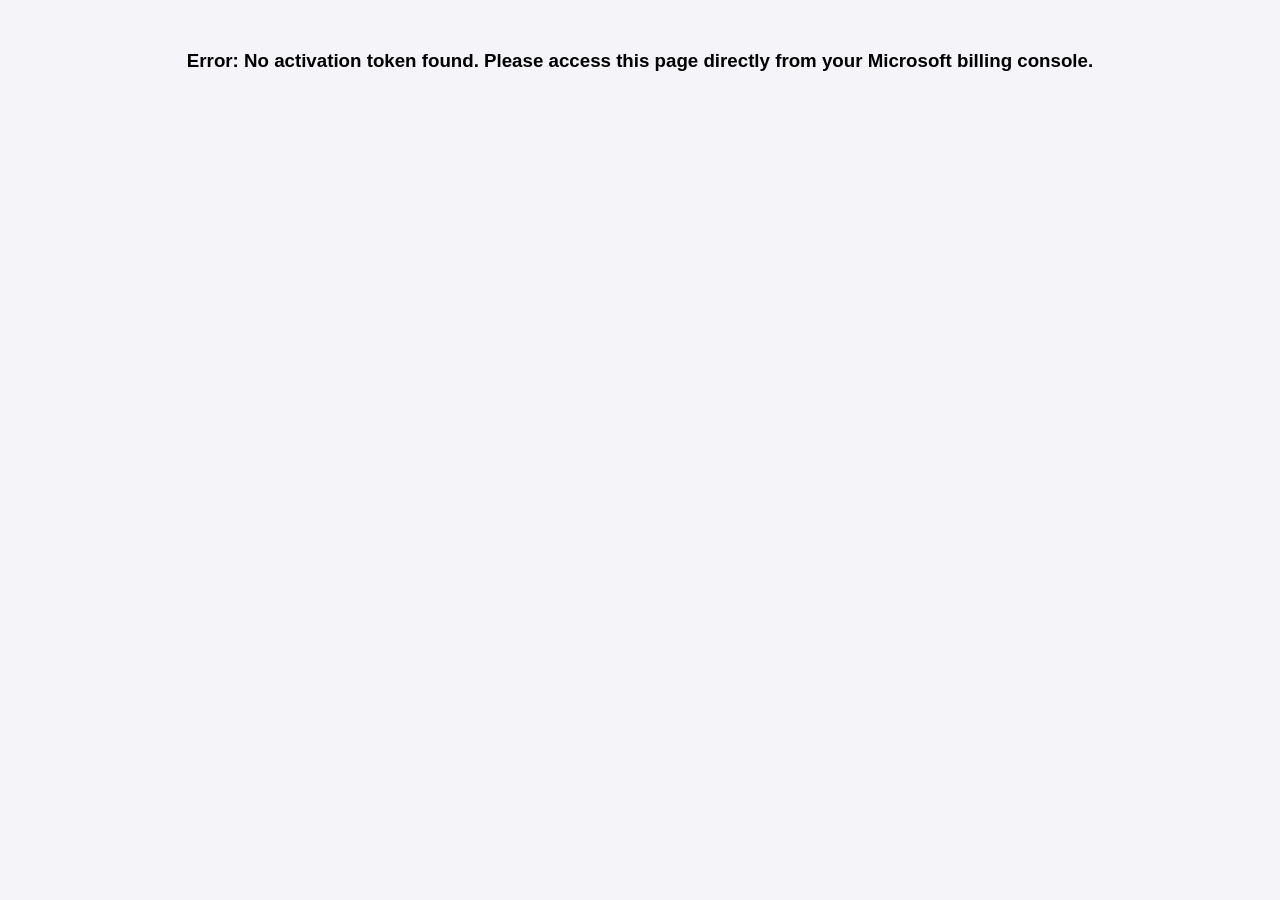
==== activate.html @ 7dcb99c1 "Add activation page for VoiceNavigator application" ====
<!DOCTYPE html>
<html>
<head>
    <title>Activate VoiceNavigator</title>
    <style>
        body { font-family: Arial, sans-serif; text-align: center; margin-top: 50px; background-color: #f4f4f9; }
        .card { background: white; padding: 30px; display: inline-block; border-radius: 8px; box-shadow: 0 4px 6px rgba(0,0,0,0.1); }
        .btn { display: inline-block; padding: 12px 24px; background: #0078d4; color: white; text-decoration: none; border-radius: 4px; font-weight: bold; margin-top: 20px; }
    </style>
</head>
<body>
    <div class="card">
        <h2>Thank you for purchasing VoiceNavigator!</h2>
        <p>Click below to launch your desktop application and automatically generate your <strong>license.txt</strong> file.</p>
        
        <!-- This button triggers a local deep link back to your app -->
        <a id="activationLink" href="#" class="btn">Launch App to Activate</a>
    </div>

    <script>
        // Extract the token parameter from the URL query string
        const urlParams = new URLSearchParams(window.location.search);
        const token = urlParams.get('x-ms-marketplace-token');

        if (token) {
            // Pass the token seamlessly into your desktop app via a custom protocol
            document.getElementById('activationLink').href = `voicenavigator://activate?token=${token}`;
        } else {
            document.body.innerHTML = "<h3>Error: No activation token found. Please access this page directly from your Microsoft billing console.</h3>";
        }
    </script>
</body>
</html>
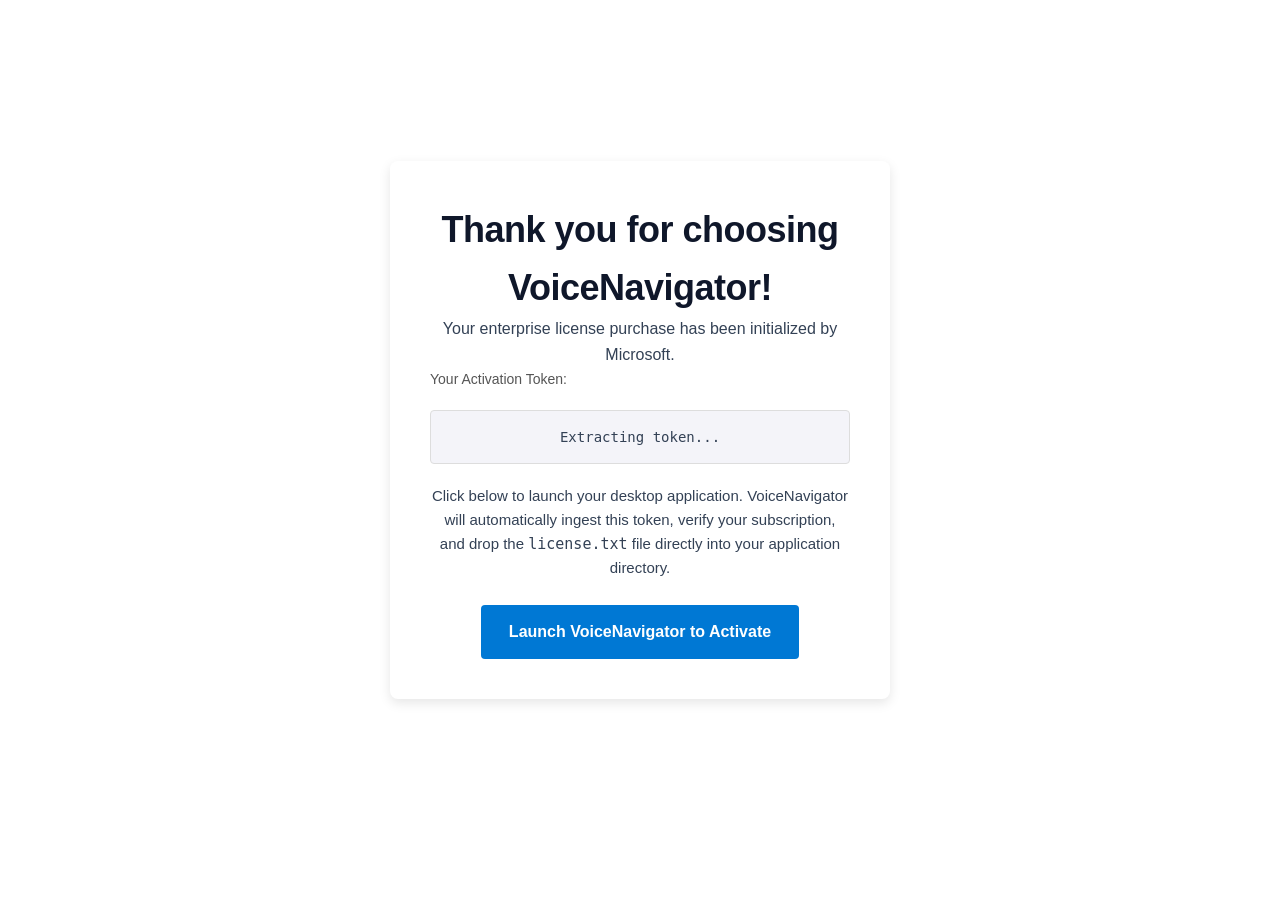
==== commit 3ab9096d: "Refactor activation page layout and styles" ====
--- a/activate.html
+++ b/activate.html
@@ -1,33 +1,82 @@
 <!DOCTYPE html>
-<html>
+<html lang="en">
 <head>
+    <meta charset="UTF-8">
+    <meta name="viewport" content="width=device-width, initial-scale=1.0">
     <title>Activate VoiceNavigator</title>
+    <link rel="stylesheet" href="style.css">
     <style>
-        body { font-family: Arial, sans-serif; text-align: center; margin-top: 50px; background-color: #f4f4f9; }
-        .card { background: white; padding: 30px; display: inline-block; border-radius: 8px; box-shadow: 0 4px 6px rgba(0,0,0,0.1); }
-        .btn { display: inline-block; padding: 12px 24px; background: #0078d4; color: white; text-decoration: none; border-radius: 4px; font-weight: bold; margin-top: 20px; }
+        /* Minimal layout overrides to center the card on the screen */
+        .activation-container {
+            display: flex;
+            justify-content: center;
+            align-items: center;
+            min-height: 80vh;
+            padding: 20px;
+        }
+        .activation-card {
+            background: #ffffff;
+            padding: 40px;
+            max-width: 500px;
+            width: 100%;
+            border-radius: 8px;
+            box-shadow: 0 4px 12px rgba(0, 0, 0, 0.1);
+            text-align: center;
+        }
+        .token-box {
+            background: #f4f4f9;
+            padding: 15px;
+            border: 1px solid #ddd;
+            border-radius: 4px;
+            word-break: break-all;
+            font-family: monospace;
+            font-size: 14px;
+            margin: 20px 0;
+            max-height: 100px;
+            overflow-y: auto;
+        }
+        .action-button {
+            display: inline-block;
+            background-color: #0078d4;
+            color: #fff;
+            padding: 14px 28px;
+            text-decoration: none;
+            border-radius: 4px;
+            font-weight: bold;
+            transition: background 0.2s ease;
+        }
+        .action-button:hover {
+            background-color: #005a9e;
+        }
     </style>
 </head>
 <body>
-    <div class="card">
-        <h2>Thank you for purchasing VoiceNavigator!</h2>
-        <p>Click below to launch your desktop application and automatically generate your <strong>license.txt</strong> file.</p>
-        
-        <!-- This button triggers a local deep link back to your app -->
-        <a id="activationLink" href="#" class="btn">Launch App to Activate</a>
+
+    <div class="activation-container">
+        <div class="activation-card">
+            <h2>Thank you for choosing VoiceNavigator!</h2>
+            <p>Your enterprise license purchase has been initialized by Microsoft.</p>
+            
+            <div id="tokenDisplaySection">
+                <p style="text-align: left; font-size: 14px; color: #555; margin-bottom: 5px;">Your Activation Token:</p>
+                <div class="token-box" id="tokenBox">Extracting token...</div>
+            </div>
+
+            <p style="font-size: 15px; margin-bottom: 25px;">Click below to launch your desktop application. VoiceNavigator will automatically ingest this token, verify your subscription, and drop the <code>license.txt</code> file directly into your application directory.</p>
+            
+            <a id="appLaunchLink" href="#" class="action-button">Launch VoiceNavigator to Activate</a>
+        </div>
     </div>
 
+    <!-- Link your existing global script or a specialized one -->
+    <script src="script.js"></script>
     <script>
-        // Extract the token parameter from the URL query string
-        const urlParams = new URLSearchParams(window.location.search);
-        const token = urlParams.get('x-ms-marketplace-token');
-
-        if (token) {
-            // Pass the token seamlessly into your desktop app via a custom protocol
-            document.getElementById('activationLink').href = `voicenavigator://activate?token=${token}`;
-        } else {
-            document.body.innerHTML = "<h3>Error: No activation token found. Please access this page directly from your Microsoft billing console.</h3>";
-        }
+        // Execute token parsing immediately when this specific page loads
+        document.addEventListener("DOMContentLoaded", function() {
+            if (typeof handleMarketplaceToken === "function") {
+                handleMarketplaceToken();
+            }
+        });
     </script>
 </body>
 </html>
--- a/style.css
+++ b/style.css
@@ -0,0 +1,386 @@
+/* ==========================================================================
+   1. CORE VARIABLES & BASE ARCHITECTURE
+   ========================================================================== */
+:root {
+    --primary: #0066cc;
+    --primary-hover: #0052a3;
+    --dark: #0f172a;
+    --light-bg: #f8fafc;
+    --text: #334155;
+    --text-light: #64748b;
+    --white: #ffffff;
+}
+
+* {
+    box-sizing: border-box;
+    margin: 0;
+    padding: 0;
+}
+
+body {
+    font-family: 'Inter', sans-serif;
+    color: var(--text);
+    background-color: var(--white);
+    line-height: 1.6;
+    scroll-behavior: smooth;
+    padding-top: 70px; /* Prevents sticky header from overlapping hero content */
+}
+
+.container {
+    width: 90%;
+    max-width: 1100px;
+    margin: 0 auto;
+}
+
+/* ==========================================================================
+   2. FIXED NAVIGATION BAR COMPONENT
+   ========================================================================== */
+.main-header {
+    background-color: rgba(255, 255, 255, 0.95);
+    backdrop-filter: blur(8px);
+    position: fixed;
+    top: 0;
+    left: 0;
+    width: 100%;
+    z-index: 1000;
+    border-bottom: 1px solid #e2e8f0;
+    padding: 0.85rem 0;
+}
+
+.nav-container {
+    display: flex;
+    justify-content: space-between;
+    align-items: center;
+}
+
+.logo-zone {
+    display: flex;
+    align-items: center;
+    gap: 0.75rem;
+}
+
+.logo-icon {
+    background-color: var(--dark);
+    color: var(--white);
+    font-weight: 700;
+    font-size: 0.9rem;
+    padding: 0.4rem 0.6rem;
+    border-radius: 6px;
+    letter-spacing: 0.5px;
+}
+
+.brand-name {
+    font-weight: 700;
+    color: var(--dark);
+    font-size: 1.15rem;
+    letter-spacing: -0.5px;
+}
+
+.top-menu {
+    display: flex;
+    align-items: center;
+    gap: 1.75rem;
+}
+
+.top-menu a {
+    text-decoration: none;
+    color: var(--text-light);
+    font-weight: 400;
+    font-size: 0.95rem;
+    transition: color 0.15s ease;
+}
+
+.top-menu a:hover {
+    color: var(--dark);
+}
+
+/* ==========================================================================
+   3. TYPOGRAPHY & REUSABLE UI ELEMENTS
+   ========================================================================== */
+h1 {
+    font-size: 3rem;
+    font-weight: 700;
+    color: var(--dark);
+    line-height: 1.15;
+    letter-spacing: -1px;
+}
+
+h2 {
+    font-size: 2.25rem;
+    font-weight: 700;
+    color: var(--dark);
+    letter-spacing: -0.5px;
+}
+
+h3 {
+    font-size: 1.25rem;
+    font-weight: 600;
+    color: var(--dark);
+}
+
+/* Global Section Title Controls - Compressed */
+.section-title {
+    text-align: center;
+    margin-bottom: 0.25rem !important;
+}
+
+.section-subtitle {
+    text-align: center;
+    color: var(--text-light);
+    max-width: 600px;
+    margin: 0 auto 1.5rem auto !important;
+    font-size: 1.05rem;
+}
+
+/* Modern Pill Badge */
+.badge {
+    display: inline-block;
+    background-color: #f1f5f9;
+    color: var(--text-light);
+    font-size: 0.75rem;
+    font-weight: 600;
+    text-transform: uppercase;
+    letter-spacing: 1px;
+    padding: 0.25rem 0.75rem;
+    border-radius: 100px;
+    margin-bottom: 0.75rem;
+}
+
+/* Interactive Button Components */
+.btn {
+    display: inline-block;
+    text-decoration: none;
+    font-size: 0.95rem;
+    font-weight: 600;
+    padding: 0.65rem 1.25rem;
+    border-radius: 6px;
+    transition: all 0.15s ease;
+    text-align: center;
+}
+
+.btn-primary {
+    background-color: var(--primary);
+    color: var(--white) !important;
+}
+
+.btn-primary:hover {
+    background-color: var(--primary-hover);
+}
+
+.btn-secondary {
+    background-color: var(--dark);
+    color: var(--white) !important;
+}
+
+.btn-secondary:hover {
+    background-color: #1e293b;
+}
+
+.btn-outline {
+    border: 1px solid #cbd5e1;
+    color: var(--text) !important;
+    background-color: var(--white);
+}
+
+.btn-outline:hover {
+    background-color: #f8fafc;
+    border-color: #94a3b8;
+}
+
+/* ==========================================================================
+   4. CONSOLIDATED LAYOUT SECTIONS (COMPRESSED SPACING)
+   ========================================================================== */
+
+/* Tightened structural density across all container blocks */
+.about-section, 
+.features, 
+.video-demo, 
+.security-zone,
+.quickstart-section { 
+    padding: 3rem 0 !important; 
+}
+
+/* Hero Component Frame */
+.hero {
+    background-color: var(--white);
+    padding: 4.5rem 0 3.5rem 0;
+    text-align: center;
+    border-bottom: 1px solid #e2e8f0;
+}
+
+.hero-container {
+    max-width: 800px;
+}
+
+.subtitle {
+    font-size: 1.2rem;
+    color: var(--text-light);
+    margin: 1rem auto 1.5rem auto;
+    max-width: 650px;
+}
+
+/* Center Text Blocks */
+.text-block-center {
+    max-width: 750px;
+    margin: 0 auto;
+    text-align: center;
+}
+
+.lead-text {
+    font-size: 1.1rem;
+    color: var(--text);
+    margin-top: 0.75rem;
+}
+
+/* High-Impact Features Grid */
+.grid {
+    display: grid;
+    grid-template-columns: repeat(auto-fit, minmax(280px, 1fr));
+    gap: 1.5rem;
+    margin-top: 1.5rem;
+}
+
+.card {
+    background-color: var(--white);
+    border: 1px solid #e2e8f0;
+    padding: 1.5rem;
+    border-radius: 10px;
+    transition: transform 0.2s ease, box-shadow 0.2s ease;
+}
+
+.card:hover {
+    transform: translateY(-2px);
+    box-shadow: 0 10px 15px -3px rgba(0,0,0,0.05);
+}
+
+.card-icon {
+    font-size: 2rem;
+    margin-bottom: 0.75rem;
+}
+
+.card h3 {
+    margin-bottom: 0.5rem;
+}
+
+.card p {
+    color: var(--text-light);
+    font-size: 0.95rem;
+}
+
+/* ==========================================================================
+   5. INTERACTIVE VIDEO PLAYER SCALING
+   ========================================================================== */
+.video-wrapper {
+    position: relative;
+    padding-bottom: 56.25%; /* Perfect 16:9 widescreen ratio standard */
+    height: 0;
+    overflow: hidden;
+    max-width: 800px;
+    margin: 1.5rem auto 0 auto;
+    border-radius: 12px;
+    box-shadow: 0 20px 25px -5px rgba(0,0,0,0.1);
+    border: 1px solid #e2e8f0;
+}
+
+.video-wrapper iframe {
+    position: absolute;
+    top: 0;
+    left: 0;
+    width: 100%;
+    height: 100%;
+    border: 0;
+}
+
+/* ==========================================================================
+   6. SECURITY FOCUS LAYOUT
+   ========================================================================== */
+.security-zone { 
+    background-color: var(--light-bg); 
+}
+
+.security-container { 
+    display: flex; 
+    align-items: center; 
+    gap: 4rem; 
+}
+
+.security-text { 
+    flex: 1.2; 
+}
+
+.security-graphic { 
+    flex: 0.8; 
+    display: flex; 
+    justify-content: center; 
+}
+
+.security-text h2 { 
+    margin-bottom: 1rem; 
+}
+
+.security-text p { 
+    margin-bottom: 1.5rem; 
+    color: var(--text-light); 
+}
+
+.security-text ul { 
+    list-style: none; 
+}
+
+.security-text li { 
+    margin-bottom: 1rem; 
+    position: relative; 
+    padding-left: 1.5rem; 
+}
+
+.security-text li::before { 
+    content: "✓"; 
+    color: #10b981; 
+    position: absolute; 
+    left: 0; 
+    font-weight: 700; 
+}
+
+.shield-box { 
+    background: var(--white); 
+    width: 220px; 
+    height: 220px; 
+    border-radius: 20px; 
+    display: flex; 
+    flex-direction: column; 
+    justify-content: center; 
+    align-items: center; 
+    border: 1px solid #e2e8f0; 
+    box-shadow: 0 4px 6px -1px rgba(0,0,0,0.05); 
+}
+
+.shield-icon { 
+    font-size: 4rem; 
+    margin-bottom: 0.5rem; 
+}
+
+/* ==========================================================================
+   7. RESPONSIVE MEDIA QUERIES
+   ========================================================================== */
+@media (max-width: 768px) {
+    body {
+        padding-top: 60px;
+    }
+    h1 {
+        font-size: 2.25rem;
+    }
+    h2 {
+        font-size: 1.75rem;
+    }
+    .top-menu {
+        display: none; /* Simplifies layout for mobile devices */
+    }
+    .security-container {
+        flex-direction: column;
+        gap: 2rem;
+        text-align: center;
+    }
+    .security-text li {
+        text-align: left;
+    }
+}
